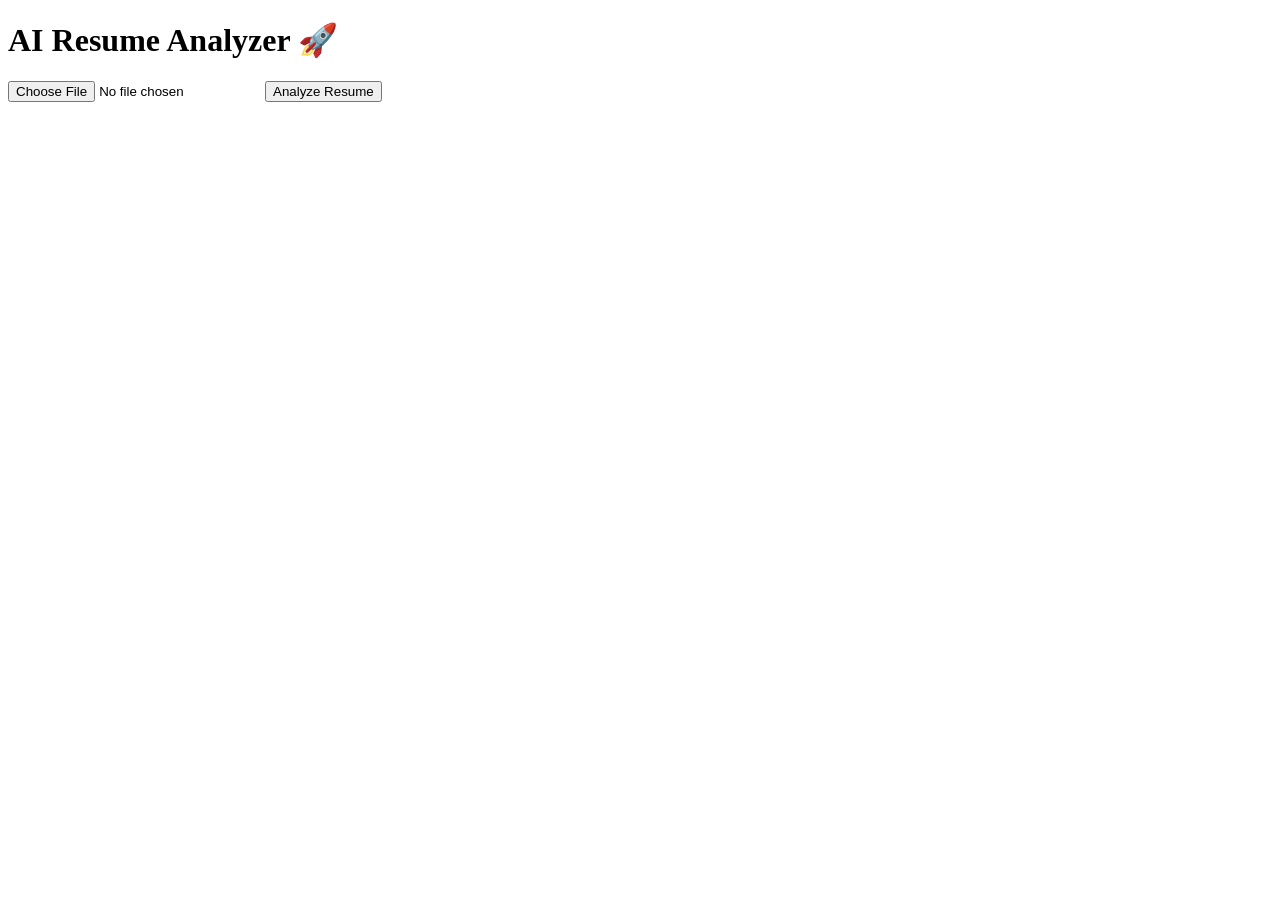
==== templates/index.html @ 0af647e9 "template to tamplates" ====
<!DOCTYPE html>
<html>
<head>
<title>AI Resume Analyzer</title>
<link rel="stylesheet" href="style.css">
</head>

<body>

<div class="container">
    <h1>AI Resume Analyzer 🚀</h1>

    <input type="file" id="resume">
    <button onclick="uploadResume()">Analyze Resume</button>

    <div id="output"></div>
</div>

<script src="scripts.js"></script>

</body>
</html>
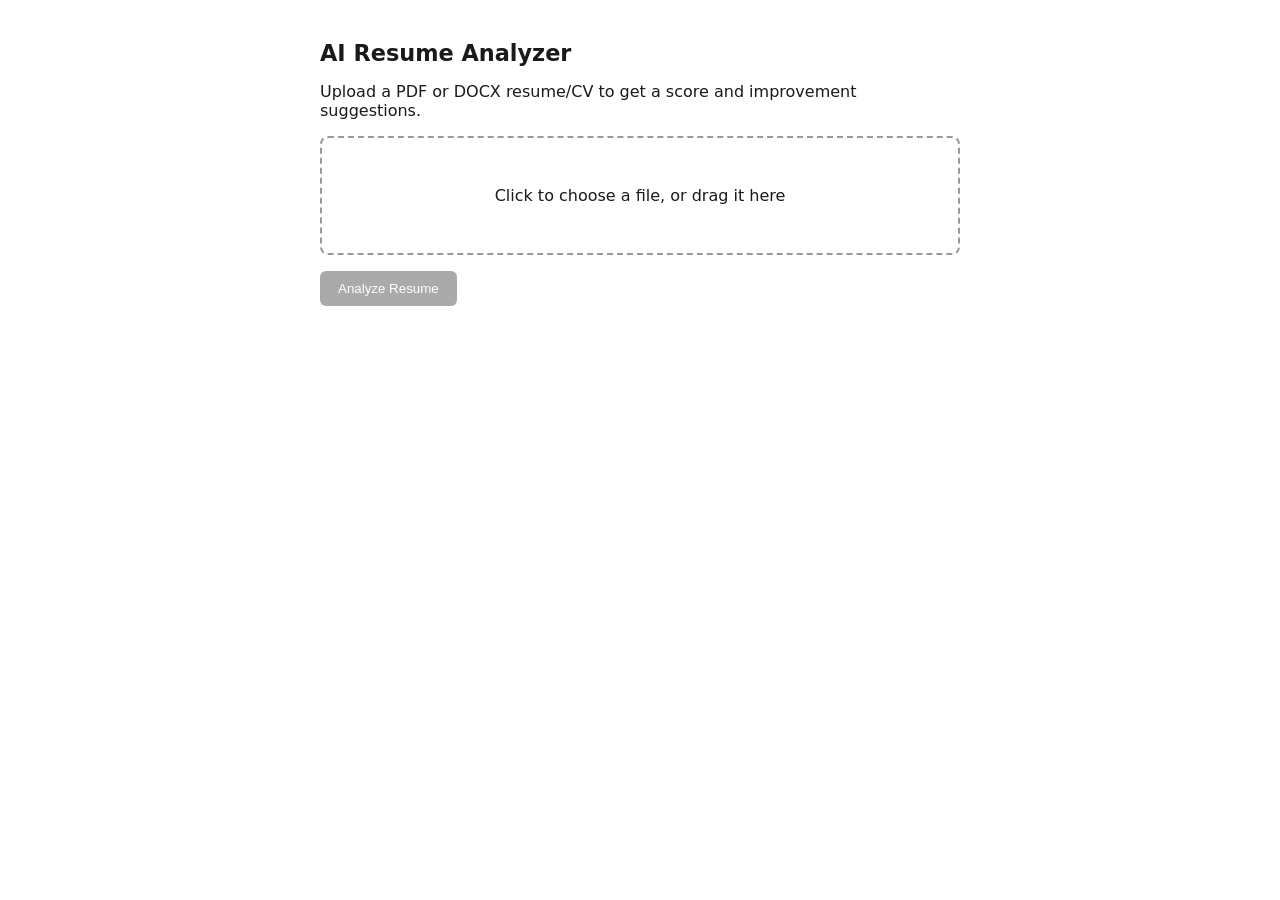
==== commit cfc0d5f9: "Improve resume analyzer with fresher-friendly scoring and validation" ====
--- a/templates/index.html
+++ b/templates/index.html
@@ -1,22 +1,157 @@
 <!DOCTYPE html>
-<html>
+<html lang="en">
 <head>
-<title>AI Resume Analyzer</title>
-<link rel="stylesheet" href="style.css">
+  <meta charset="UTF-8">
+  <title>AI Resume Analyzer</title>
+  <style>
+    body { font-family: system-ui, sans-serif; max-width: 640px; margin: 40px auto; padding: 0 16px; color: #1a1a1a; }
+    h1 { font-size: 1.4rem; }
+    #dropzone { border: 2px dashed #999; border-radius: 8px; padding: 32px; text-align: center; cursor: pointer; }
+    #dropzone.drag { border-color: #333; background: #f5f5f5; }
+    #fileInfo { margin-top: 12px; font-size: 0.9rem; color: #555; }
+    button { margin-top: 16px; padding: 10px 18px; border: none; border-radius: 6px; background: #222; color: #fff; cursor: pointer; }
+    button:disabled { background: #aaa; cursor: not-allowed; }
+    #error { color: #b00020; margin-top: 16px; font-weight: 500; }
+    #result { margin-top: 24px; padding: 16px; border-radius: 8px; background: #f0f7f0; display: none; }
+    #result h2 { margin-top: 0; }
+    ul { padding-left: 20px; }
+    .section-tag { display: inline-block; padding: 2px 8px; border-radius: 12px; font-size: 0.8rem; margin: 2px; }
+    .present { background: #d7f5d7; }
+    .missing { background: #f5d7d7; }
+  </style>
 </head>
+<body>
+  <h1>AI Resume Analyzer</h1>
+  <p>Upload a PDF or DOCX resume/CV to get a score and improvement suggestions.</p>
 
-<body>
+  <div id="dropzone">
+    <p>Click to choose a file, or drag it here</p>
+    <input type="file" id="fileInput" accept=".pdf,.docx" style="display:none">
+    <div id="fileInfo"></div>
+  </div>
 
-<div class="container">
-    <h1>AI Resume Analyzer 🚀</h1>
+  <button id="analyzeBtn" disabled>Analyze Resume</button>
 
-    <input type="file" id="resume">
-    <button onclick="uploadResume()">Analyze Resume</button>
+  <div id="error"></div>
 
-    <div id="output"></div>
-</div>
+  <div id="result">
+    <h2>Score: <span id="scoreVal"></span>/100</h2>
+    <p id="fresherNote" style="display:none; font-style: italic;"></p>
+    <div id="sections"></div>
+    <h3>Suggestions</h3>
+    <ul id="suggestions"></ul>
+  </div>
 
-<script src="scripts.js"></script>
+  <script>
+    const MAX_FILE_SIZE_MB = 5;
+    const ALLOWED_EXTENSIONS = [".pdf", ".docx"];
 
+    const dropzone = document.getElementById("dropzone");
+    const fileInput = document.getElementById("fileInput");
+    const fileInfo = document.getElementById("fileInfo");
+    const analyzeBtn = document.getElementById("analyzeBtn");
+    const errorEl = document.getElementById("error");
+    const resultEl = document.getElementById("result");
+
+    let selectedFile = null;
+
+    dropzone.addEventListener("click", () => fileInput.click());
+
+    dropzone.addEventListener("dragover", (e) => {
+      e.preventDefault();
+      dropzone.classList.add("drag");
+    });
+    dropzone.addEventListener("dragleave", () => dropzone.classList.remove("drag"));
+    dropzone.addEventListener("drop", (e) => {
+      e.preventDefault();
+      dropzone.classList.remove("drag");
+      if (e.dataTransfer.files.length) handleFile(e.dataTransfer.files[0]);
+    });
+
+    fileInput.addEventListener("change", () => {
+      if (fileInput.files.length) handleFile(fileInput.files[0]);
+    });
+
+    function handleFile(file) {
+      errorEl.textContent = "";
+      resultEl.style.display = "none";
+
+      const nameLower = file.name.toLowerCase();
+      const validExt = ALLOWED_EXTENSIONS.some(ext => nameLower.endsWith(ext));
+      if (!validExt) {
+        errorEl.textContent = "Unsupported file type. Please upload a .pdf or .docx file.";
+        analyzeBtn.disabled = true;
+        selectedFile = null;
+        return;
+      }
+
+      if (file.size > MAX_FILE_SIZE_MB * 1024 * 1024) {
+        errorEl.textContent = `File too large. Max size is ${MAX_FILE_SIZE_MB}MB.`;
+        analyzeBtn.disabled = true;
+        selectedFile = null;
+        return;
+      }
+
+      selectedFile = file;
+      fileInfo.textContent = `Selected: ${file.name} (${(file.size / 1024).toFixed(0)} KB)`;
+      analyzeBtn.disabled = false;
+    }
+
+    analyzeBtn.addEventListener("click", async () => {
+      if (!selectedFile) return;
+
+      errorEl.textContent = "";
+      resultEl.style.display = "none";
+      analyzeBtn.disabled = true;
+      analyzeBtn.textContent = "Analyzing...";
+
+      const formData = new FormData();
+      formData.append("file", selectedFile);
+
+      try {
+        const res = await fetch("/analyze", { method: "POST", body: formData });
+        const data = await res.json();
+
+        if (!res.ok) {
+          errorEl.textContent = data.error || "Something went wrong.";
+          return;
+        }
+
+        document.getElementById("scoreVal").textContent = data.score;
+
+        const fresherNote = document.getElementById("fresherNote");
+        if (data.is_fresher) {
+          fresherNote.style.display = "block";
+          fresherNote.textContent = "Detected as a fresher/entry-level resume — experience section was not required.";
+        } else {
+          fresherNote.style.display = "none";
+        }
+
+        const sectionsEl = document.getElementById("sections");
+        sectionsEl.innerHTML = "";
+        Object.entries(data.sections_detected || {}).forEach(([name, present]) => {
+          const span = document.createElement("span");
+          span.className = "section-tag " + (present ? "present" : "missing");
+          span.textContent = (present ? "✓ " : "✗ ") + name;
+          sectionsEl.appendChild(span);
+        });
+
+        const suggestionsEl = document.getElementById("suggestions");
+        suggestionsEl.innerHTML = "";
+        (data.suggestions || []).forEach(s => {
+          const li = document.createElement("li");
+          li.textContent = s;
+          suggestionsEl.appendChild(li);
+        });
+
+        resultEl.style.display = "block";
+      } catch (err) {
+        errorEl.textContent = "Network error — please try again.";
+      } finally {
+        analyzeBtn.disabled = false;
+        analyzeBtn.textContent = "Analyze Resume";
+      }
+    });
+  </script>
 </body>
 </html>
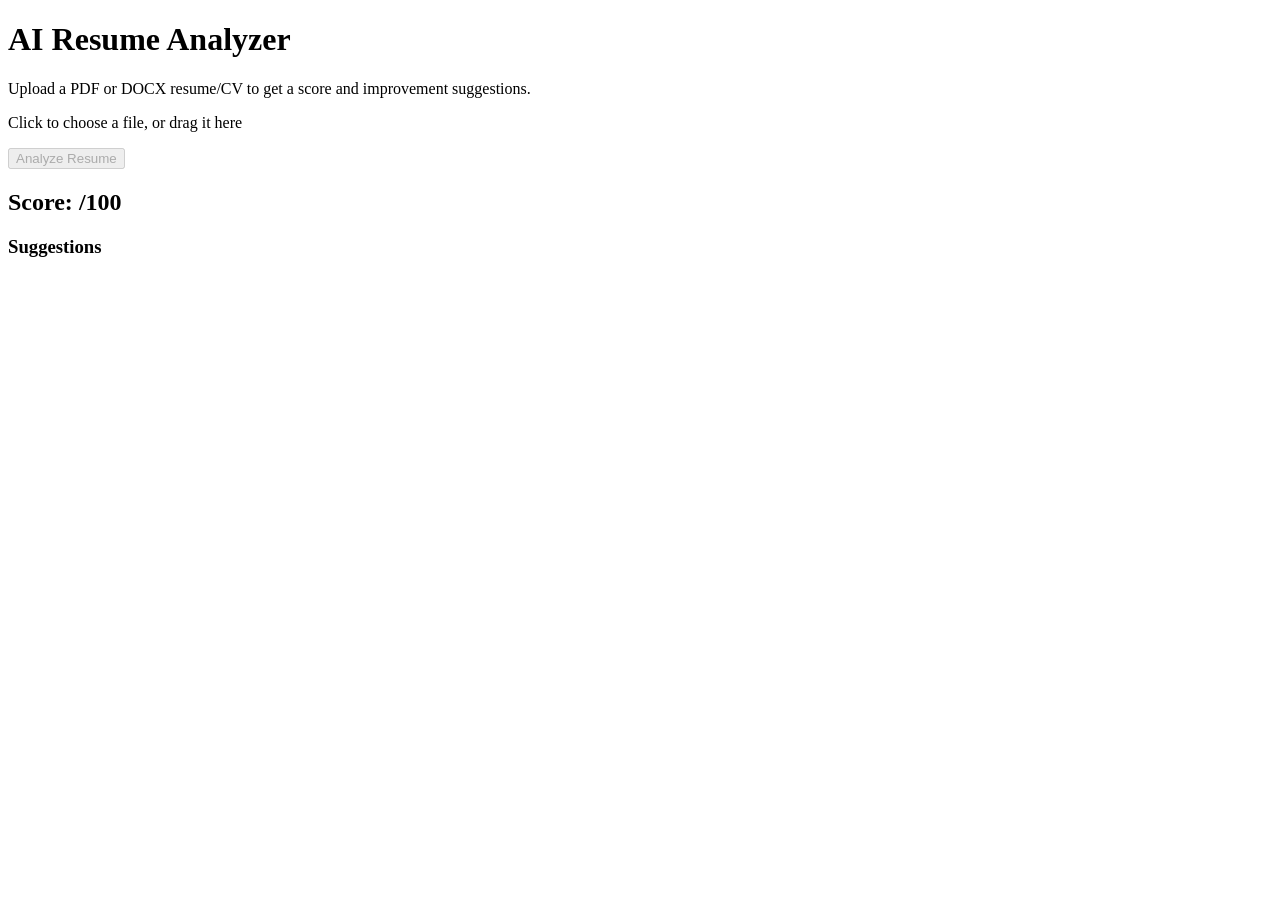
==== commit 8b021384: "Link external stylesheet for index.html Removed inline styles from index.html and linked to external" ====
--- a/templates/index.html
+++ b/templates/index.html
@@ -4,20 +4,7 @@
   <meta charset="UTF-8">
   <title>AI Resume Analyzer</title>
   <style>
-    body { font-family: system-ui, sans-serif; max-width: 640px; margin: 40px auto; padding: 0 16px; color: #1a1a1a; }
-    h1 { font-size: 1.4rem; }
-    #dropzone { border: 2px dashed #999; border-radius: 8px; padding: 32px; text-align: center; cursor: pointer; }
-    #dropzone.drag { border-color: #333; background: #f5f5f5; }
-    #fileInfo { margin-top: 12px; font-size: 0.9rem; color: #555; }
-    button { margin-top: 16px; padding: 10px 18px; border: none; border-radius: 6px; background: #222; color: #fff; cursor: pointer; }
-    button:disabled { background: #aaa; cursor: not-allowed; }
-    #error { color: #b00020; margin-top: 16px; font-weight: 500; }
-    #result { margin-top: 24px; padding: 16px; border-radius: 8px; background: #f0f7f0; display: none; }
-    #result h2 { margin-top: 0; }
-    ul { padding-left: 20px; }
-    .section-tag { display: inline-block; padding: 2px 8px; border-radius: 12px; font-size: 0.8rem; margin: 2px; }
-    .present { background: #d7f5d7; }
-    .missing { background: #f5d7d7; }
+   <link rel="stylesheet" href="/static/style.css">
   </style>
 </head>
 <body>
@@ -154,4 +141,4 @@
     });
   </script>
 </body>
-</html>+</html>
--- a/static/style.css
+++ b/static/style.css
@@ -0,0 +1,34 @@
+body {
+    font-family: Arial;
+    background: #0f172a;
+    color: white;
+    text-align: center;
+}
+
+.container {
+    margin-top: 100px;
+}
+
+button {
+    padding: 10px 20px;
+    background: #22c55e;
+    border: none;
+    color: white;
+    cursor: pointer;
+}
+
+#output {
+    margin-top: 20px;
+}
+
+ul {
+    list-style: none;
+    padding: 0;
+}
+
+li {
+    background: #1e293b;
+    margin: 5px;
+    padding: 10px;
+    border-radius: 5px;
+}
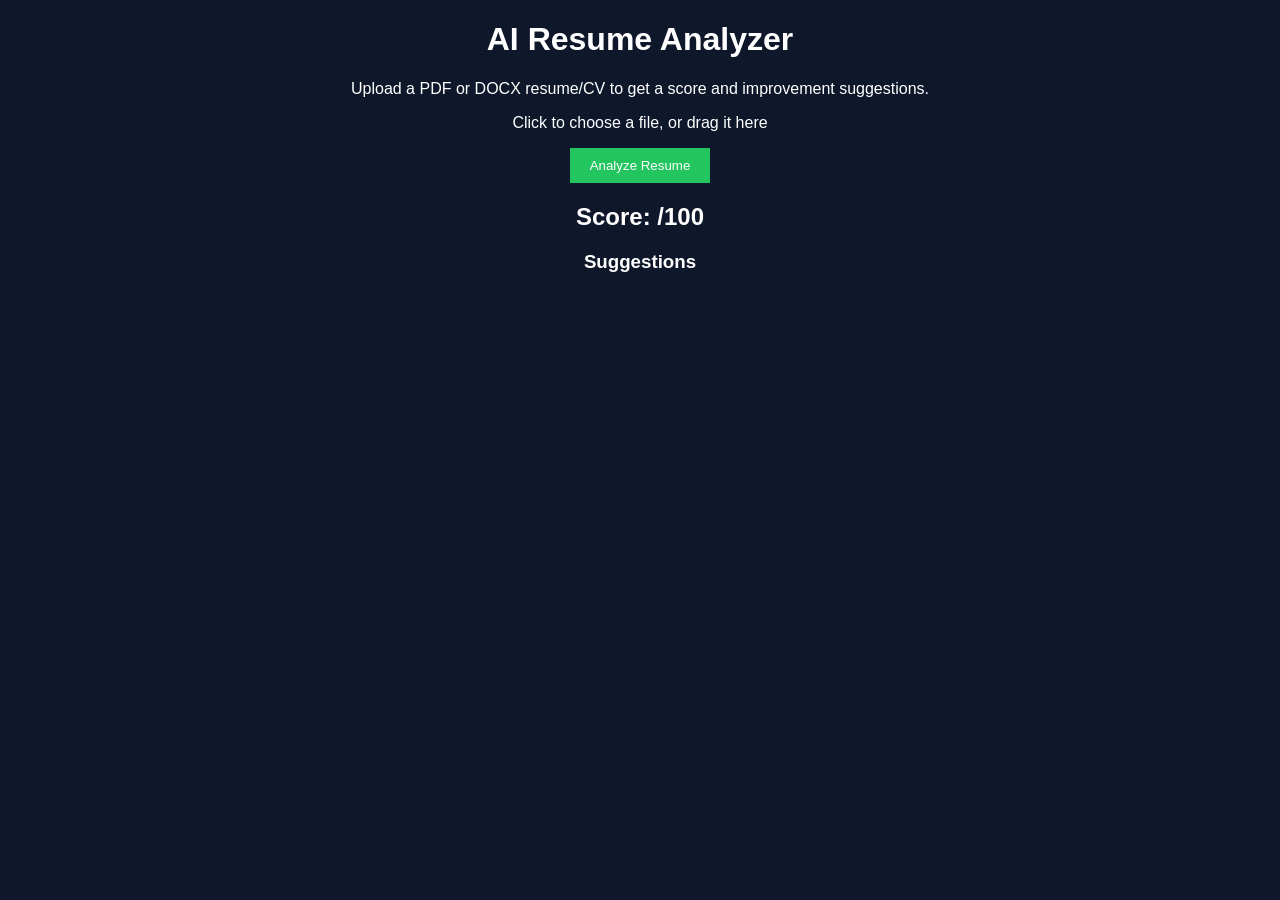
==== commit 09e2106a: "Remove unnecessary style tags from index.html" ====
--- a/templates/index.html
+++ b/templates/index.html
@@ -3,9 +3,7 @@
 <head>
   <meta charset="UTF-8">
   <title>AI Resume Analyzer</title>
-  <style>
-   <link rel="stylesheet" href="/static/style.css">
-  </style>
+  <link rel="stylesheet" href="/static/style.css">
 </head>
 <body>
   <h1>AI Resume Analyzer</h1>
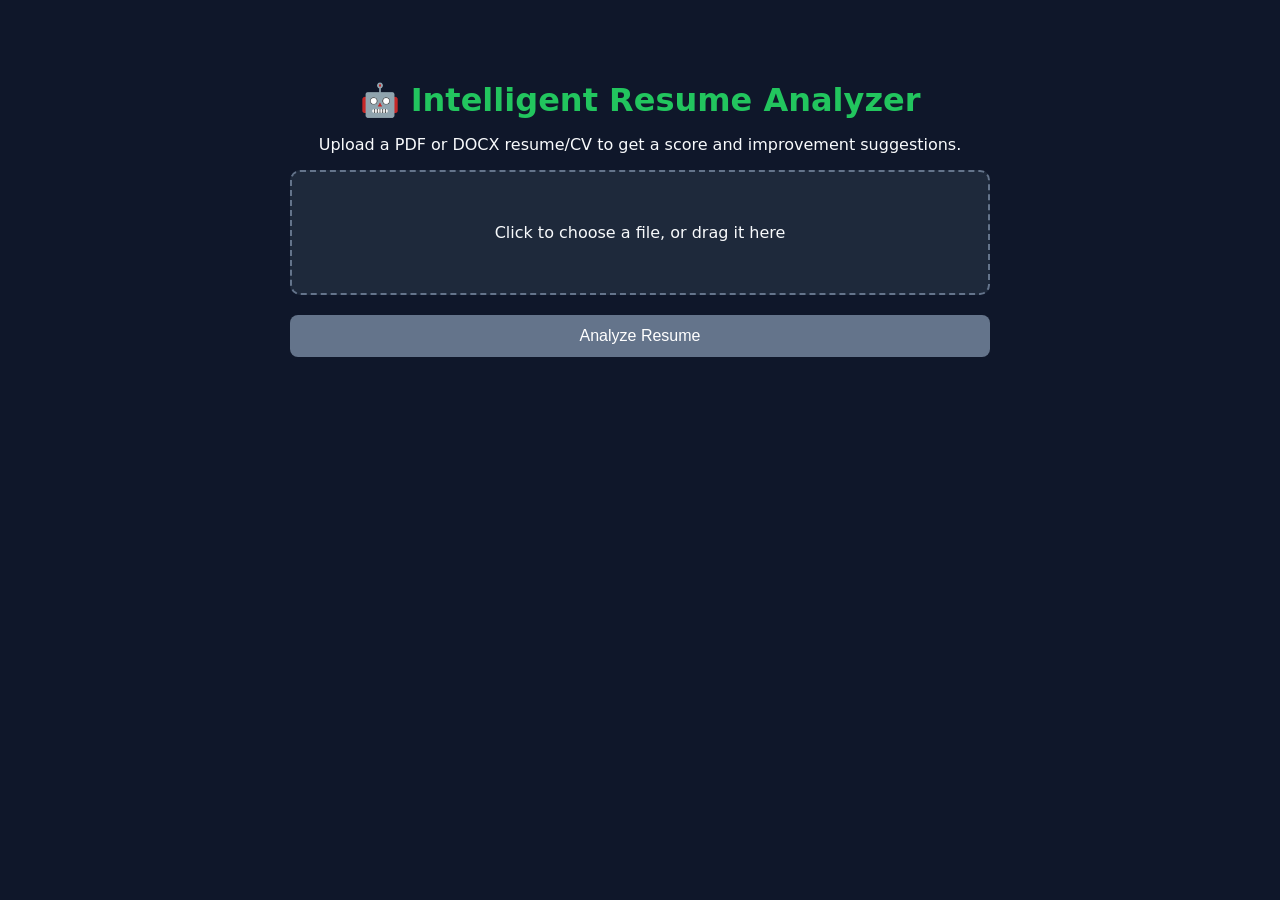
==== commit 2344f47b: "Update header title to 'Intelligent Resume Analyzer'" ====
--- a/templates/index.html
+++ b/templates/index.html
@@ -6,7 +6,7 @@
   <link rel="stylesheet" href="/static/style.css">
 </head>
 <body>
-  <h1>AI Resume Analyzer</h1>
+<h1>🤖 Intelligent Resume Analyzer</h1>
   <p>Upload a PDF or DOCX resume/CV to get a score and improvement suggestions.</p>
 
   <div id="dropzone">
--- a/static/style.css
+++ b/static/style.css
@@ -1,34 +1,110 @@
 body {
-    font-family: Arial;
+    font-family: system-ui, sans-serif;
+    max-width: 700px;
+    margin: 40px auto;
+    padding: 20px;
     background: #0f172a;
-    color: white;
+    color: #f8fafc;
+}
+
+h1 {
+    text-align: center;
+    color: #22c55e;
+    margin-bottom: 10px;
+}
+
+p {
     text-align: center;
 }
 
-.container {
-    margin-top: 100px;
+#dropzone {
+    border: 2px dashed #64748b;
+    border-radius: 10px;
+    padding: 35px;
+    text-align: center;
+    cursor: pointer;
+    background: #1e293b;
+    transition: 0.3s;
+}
+
+#dropzone:hover {
+    border-color: #22c55e;
+    background: #334155;
+}
+
+#dropzone.drag {
+    border-color: #22c55e;
+    background: #334155;
+}
+
+#fileInfo {
+    margin-top: 10px;
+    color: #cbd5e1;
 }
 
 button {
-    padding: 10px 20px;
+    width: 100%;
+    margin-top: 20px;
+    padding: 12px;
+    border: none;
+    border-radius: 8px;
     background: #22c55e;
-    border: none;
     color: white;
+    font-size: 16px;
     cursor: pointer;
+    transition: .3s;
 }
 
-#output {
+button:hover:not(:disabled) {
+    background: #16a34a;
+}
+
+button:disabled {
+    background: #64748b;
+    cursor: not-allowed;
+}
+
+#error {
     margin-top: 20px;
+    color: #f87171;
+    font-weight: bold;
+}
+
+#result {
+    display: none;
+    margin-top: 25px;
+    background: #1e293b;
+    padding: 20px;
+    border-radius: 10px;
+}
+
+#result h2 {
+    color: #22c55e;
+    margin-top: 0;
+}
+
+.section-tag {
+    display: inline-block;
+    margin: 5px;
+    padding: 6px 12px;
+    border-radius: 20px;
+    font-size: 14px;
+}
+
+.present {
+    background: #14532d;
+    color: #bbf7d0;
+}
+
+.missing {
+    background: #7f1d1d;
+    color: #fecaca;
 }
 
 ul {
-    list-style: none;
-    padding: 0;
+    padding-left: 20px;
 }
 
 li {
-    background: #1e293b;
-    margin: 5px;
-    padding: 10px;
-    border-radius: 5px;
-}+    margin-bottom: 8px;
+}
